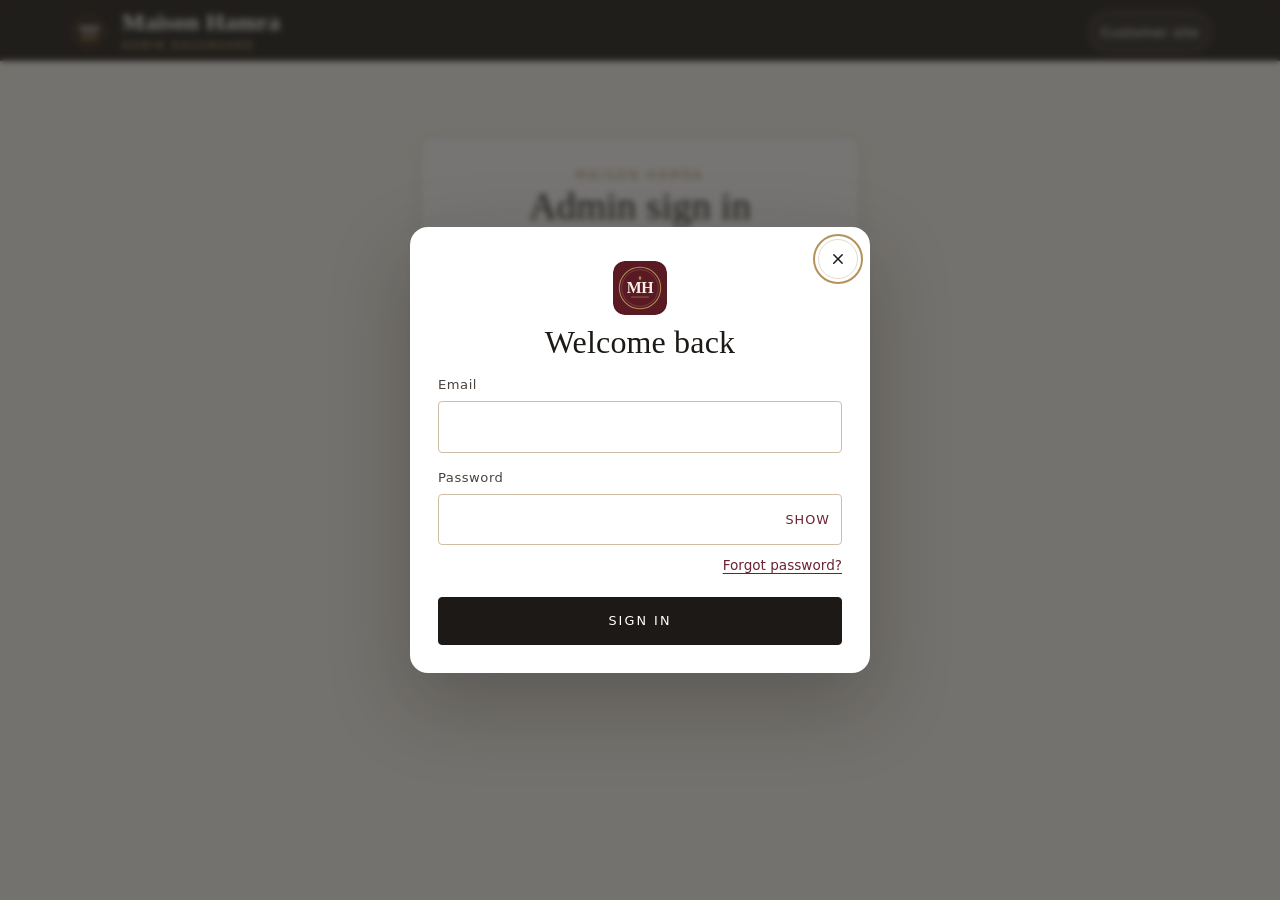
==== admin/index.html @ aa5c80ff "Rename the team page to the admin page The staff dashboard moves from team/ to admin/ and is labelle" ====
<!DOCTYPE html>
<html lang="en" data-app="team">
<head>
<meta charset="utf-8">
<meta name="viewport" content="width=device-width, initial-scale=1, viewport-fit=cover">
<meta http-equiv="Content-Security-Policy" content="default-src 'self'; script-src 'self'; style-src 'self' 'unsafe-inline' https://fonts.googleapis.com; font-src https://fonts.gstatic.com; img-src 'self' data: blob: https://efwqkllaultepxprwert.supabase.co; connect-src 'self' https://efwqkllaultepxprwert.supabase.co wss://efwqkllaultepxprwert.supabase.co; base-uri 'self'; form-action 'self'">
<meta name="robots" content="noindex, nofollow">
<meta name="referrer" content="no-referrer">
<title>Maison Hamra Admin</title>
<meta name="theme-color" content="#1c1917">
<link rel="icon" href="../icons/admin.svg" type="image/svg+xml">
<link rel="apple-touch-icon" href="../icons/admin-touch.png">
<link rel="manifest" href="manifest.webmanifest">
<link rel="preconnect" href="https://fonts.googleapis.com">
<link rel="preconnect" href="https://fonts.gstatic.com" crossorigin>
<link rel="stylesheet" href="https://fonts.googleapis.com/css2?family=Cormorant+Garamond:ital,wght@0,500;0,600;1,500&family=Jost:wght@300;400;500&display=swap">
<link rel="stylesheet" href="../css/core.css">
<link rel="stylesheet" href="../css/admin.css">
</head>
<body class="team">
<header class="top dark">
  <div class="top-row">
    <a class="brand" href="./"><img src="../icons/admin.svg" alt="" width="42" height="42"><span><b>Maison Hamra</b><small>Admin dashboard</small></span></a>
    <div class="tools">
      <div class="bell-wrap" hidden>
        <button id="bell" class="icon-btn" type="button" aria-label="Notifications" aria-haspopup="true" aria-expanded="false" aria-controls="notif-panel"><i data-icon="bell"></i><span id="badge" class="badge" hidden>0</span></button>
        <div id="notif-panel" class="panel" hidden>
          <div class="panel-head"><strong>Admin notifications</strong><button id="read-all" type="button" class="link">Mark all read</button></div>
          <button id="alerts-btn" type="button" class="btn small gold" hidden>Turn on alerts &amp; sound</button>
          <ul id="notif-list" class="notif-list"></ul>
        </div>
      </div>
      <a class="icon-btn site-link" href="../" target="_blank" rel="noopener">Customer site</a>
      <button id="team-out" class="icon-btn" type="button" hidden>Sign out</button>
    </div>
  </div>
  <nav class="nav" id="team-tabs" aria-label="Dashboard" hidden>
    <a href="#reservations" data-tab="reservations">Reservations</a>
    <a href="#notifications" data-tab="notifications">Notifications</a>
    <a href="#customers" data-tab="customers">Customers</a>
    <a href="#noshows" data-tab="noshows">No-show list</a>
    <a href="#feedback" data-tab="feedback">Feedback</a>
    <a href="#menu" data-tab="menu">Menu</a>
    <a href="#autopilot" data-tab="autopilot">Auto-pilot</a>
    <a href="#calls" data-tab="calls">Calls</a>
    <a href="#settings" data-tab="settings">Settings</a>
  </nav>
</header>

<main class="wrap team-main">
  <section id="gate" class="card gate">
    <p class="eyebrow">Maison Hamra</p>
    <h1>Admin sign in</h1>
    <p class="muted">This page is for Maison Hamra staff only.</p>
    <button class="btn wide" type="button" id="gate-signin">Sign in</button>
    <p class="form-msg err" id="gate-msg"></p>
  </section>

  <section id="tab-reservations" class="tab" hidden>
    <div class="toolbar">
      <div class="chips" id="res-filter">
        <button type="button" data-f="today" aria-pressed="true">Today</button>
        <button type="button" data-f="upcoming">Upcoming</button>
        <button type="button" data-f="action">Needs action</button>
        <button type="button" data-f="cancelled">Cancelled</button>
        <button type="button" data-f="past">Past</button>
        <button type="button" data-f="all">All</button>
      </div>
      <input type="search" id="res-search" placeholder="Search name, phone or code" aria-label="Search reservations">
    </div>
    <p class="muted small" id="res-count"></p>
    <ul class="t-list" id="res-list"></ul>
  </section>

  <section id="tab-notifications" class="tab" hidden>
    <h2>Notifications</h2>
    <ul class="notif-list big" id="team-notifs"></ul>
  </section>

  <section id="tab-customers" class="tab" hidden>
    <h2>Customers</h2>
    <p class="lead small"><span class="flag orange">Orange</span> = 3 or more no-shows · <span class="flag red">Red</span> = 3 or more unpaid deposits. The numbers show how many times.</p>
    <input type="search" id="cust-search" placeholder="Search customers" aria-label="Search customers">
    <div class="table-wrap"><table class="t-table" id="cust-table">
      <thead><tr><th>Customer</th><th>Phone</th><th>Reservations</th><th>No-shows</th><th>Unpaid</th></tr></thead><tbody></tbody>
    </table></div>
  </section>

  <section id="tab-noshows" class="tab" hidden>
    <h2>No-show &amp; unpaid list</h2>
    <p class="lead small">Only the team can see this list.</p>
    <ul class="t-list" id="noshow-list"></ul>
  </section>

  <section id="tab-feedback" class="tab" hidden>
    <h2>Guest feedback</h2>
    <ul class="t-list" id="fb-list"></ul>
  </section>

  <section id="tab-menu" class="tab" hidden>
    <div class="menu-head">
      <h2>Menu editor</h2>
      <p class="lead small">Changes show on the customer site straight away. Untick “On the menu” to hide a dish without deleting it. Dishes without an uploaded photo use the built-in photo that matches their name.</p>
    </div>
    <div class="chips" id="me-cats" role="tablist" aria-label="Menu categories"></div>
    <div class="cat-edit card" id="me-cat-edit"></div>
    <div class="toolbar">
      <button type="button" class="btn small" id="me-add">+ Add a dish</button>
      <button type="button" class="btn small outline" id="me-add-cat">+ New category</button>
      <input type="search" id="me-search" placeholder="Search dishes" aria-label="Search dishes">
    </div>
    <ul class="me-list" id="me-list"></ul>
  </section>

  <section id="tab-autopilot" class="tab" hidden>
    <h2>Auto-pilot</h2>
    <p class="lead small">Rules that run by themselves, every time a booking or payment arrives and every 5 minutes. Everything they do is listed below and sent to the team as a notification.</p>
    <form class="card ap-switches" id="ap-form">
      <label class="switch"><input type="checkbox" id="ap-confirm"><span><b>Accept reservations</b><small>Confirms a booking straight away when a table is free, the deposit (if any) is paid, and the customer is not flagged orange or red. Flagged customers are left for you.</small></span></label>
      <label class="switch"><input type="checkbox" id="ap-deposits"><span><b>Check deposits</b><small>When the bank or payment provider reports a payment, it checks the reservation code, the payer's name and the amount. If all three match, the deposit is marked paid and the booking confirmed. Otherwise it asks you to check.</small></span></label>
      <label class="switch"><input type="checkbox" id="ap-full"><span><b>Handle full tables</b><small>When a time is fully booked, it declines the request and sends the customer the best and earliest free times. If pending bookings no longer fit (for example after you lower the table count), it releases the newest ones the same way.</small></span></label>
      <div class="row-end"><span class="form-msg" id="ap-msg"></span><button class="btn" type="submit">Save</button></div>
    </form>

    <div class="ap-grid">
      <form class="card" id="ap-test" novalidate>
        <h3>Test a payment</h3>
        <p class="small muted">Pretend the bank sent a payment, to see what the Auto-pilot does. Use a real reservation code with a deposit due.</p>
        <label for="t-code">Reservation code</label><input id="t-code" placeholder="MH-ABC123" maxlength="9" autocapitalize="characters">
        <label for="t-name">Payer's name</label><input id="t-name" maxlength="80">
        <label for="t-amount">Amount ($)</label><input id="t-amount" type="number" min="0" step="0.01">
        <button class="btn wide" type="submit">Send test payment</button>
        <p class="form-msg" id="t-msg"></p>
      </form>
      <div class="card">
        <h3>Bank connection</h3>
        <p class="small">Your bank or payment provider sends each payment to this address. The restaurant's developer gives them the signing key.</p>
        <p class="code-box" id="ap-url">https://efwqkllaultepxprwert.supabase.co/functions/v1/payment-webhook</p>
        <h3 class="sub-h3">Latest payments</h3>
        <ul class="ap-pay" id="ap-payments"></ul>
      </div>
    </div>

    <h3 class="sub-h">Activity</h3>
    <ul class="ap-log" id="ap-log"></ul>
  </section>

  <section id="tab-calls" class="tab" hidden>
    <h2>Phone calls</h2>
    <p class="lead small">The phone Auto-pilot answers the restaurant's number, books tables after the guest confirms the details, and puts the call through to the team phone when the guest asks for a person. Every call is listed below with what was said.</p>
    <form class="card ap-switches" id="ph-form" novalidate>
      <label class="switch"><input type="checkbox" id="ph-enabled"><span><b>Answer calls with the Auto-pilot</b><small>When this is off, every call rings the team phone straight away.</small></span></label>
      <div class="grid3">
        <div><label for="ph-team">Team phone for transfers</label><input id="ph-team" type="tel" placeholder="+9613123456" inputmode="tel" autocomplete="off"></div>
        <div><label for="ph-lang">Greeting language</label><select id="ph-lang"><option value="en">English</option><option value="fr">Français</option><option value="ar">العربية</option></select></div>
      </div>
      <p class="small muted">Use the international format, for example +961 3 123 456. The Auto-pilot switches to French or Arabic by itself when the guest speaks it.</p>
      <div class="row-end"><span class="form-msg" id="ph-msg"></span><button class="btn" type="submit">Save</button></div>
    </form>
    <div class="toolbar">
      <div class="chips" id="call-filter">
        <button type="button" data-f="all" aria-pressed="true">All</button>
        <button type="button" data-f="live">Live now</button>
        <button type="button" data-f="booked">Booked</button>
        <button type="button" data-f="team">Call back / team</button>
      </div>
    </div>
    <ul class="call-list" id="call-list"></ul>
  </section>

  <section id="tab-settings" class="tab" hidden>
    <h2>Restaurant settings</h2>
    <div class="card install-card team-install">
      <img src="../icons/admin-192.png" alt="" width="64" height="64">
      <div class="install-text">
        <h3>Install the admin app</h3>
        <p class="small">Put MH Admin on this phone or computer, with its own icon, so new bookings and payments reach you like any other app.</p>
      </div>
      <button type="button" class="btn install-btn" data-install><i data-icon="download"></i><span>Install the admin app</span></button>
      <p class="small install-help" hidden></p>
    </div>
    <form class="card settings" id="set-form" novalidate>
      <h3>Tables</h3>
      <div class="grid3">
        <div><label for="s-tables">Number of tables</label><input id="s-tables" type="number" min="1" max="500" required></div>
        <div><label for="s-seats">Seats per table</label><input id="s-seats" type="number" min="1" max="20" required></div>
        <div><label for="s-sitting">Table time (minutes)</label><input id="s-sitting" type="number" min="30" max="360" step="15" required></div>
      </div>
      <p class="small muted">A booking takes one table per <span id="s-seats-txt">4</span> guests for the table time. When every table is taken, that time shows as fully booked.</p>
      <h3>Reservation hours</h3>
      <div class="grid3">
        <div><label for="s-open">First booking</label><input id="s-open" type="time" step="1800" required></div>
        <div><label for="s-last">Last booking</label><input id="s-last" type="time" step="1800" required></div>
      </div>
      <h3>Deposit</h3>
      <div class="grid3">
        <div><label for="s-threshold">Set menu total over ($)</label><input id="s-threshold" type="number" min="0" step="1" required></div>
        <div><label for="s-percent">Deposit (%)</label><input id="s-percent" type="number" min="0" max="100" step="1" required></div>
      </div>
      <div class="row-end"><span class="form-msg" id="set-msg"></span><button class="btn" type="submit">Save settings</button></div>
    </form>
    <h3 class="sub-h">Set menus</h3>
    <ul class="me-list" id="setmenu-list"></ul>
  </section>
</main>

<div id="toasts" class="toasts" aria-live="polite"></div>

<dialog id="auth-dlg" class="dlg" aria-labelledby="auth-title">
  <form id="auth-form" novalidate>
    <button type="button" class="dlg-x" id="auth-close" aria-label="Close"><i data-icon="close"></i></button>
    <img src="../icons/icon.svg" alt="" width="54" height="54" class="dlg-logo">
    <h2 id="auth-title">Admin sign in</h2>
    <div class="tabs" id="auth-tabs" role="tablist"><button type="button" role="tab" data-mode="in">Sign in</button><button type="button" role="tab" data-mode="up">Create account</button></div>
    <div class="only-up" hidden>
      <label for="a-name">Full name</label><input id="a-name" autocomplete="name" maxlength="80"><small class="field-err" id="e-name"></small>
      <label for="a-phone">Phone number</label>
      <div class="phone-row"><select id="a-cc" class="cc" aria-label="Country code"></select><input id="a-phone" type="tel" inputmode="tel" maxlength="16"></div>
      <small class="field-err" id="e-phone"></small>
    </div>
    <div id="a-email-row"><label for="a-email">Email</label><input id="a-email" type="email" autocomplete="username" autocapitalize="none" spellcheck="false" maxlength="120"><small class="field-err" id="e-email"></small></div>
    <div id="a-pass-row"><label for="a-pass" id="a-pass-label">Password</label>
      <div class="pass-row"><input id="a-pass" type="password" autocomplete="current-password" maxlength="72"><button type="button" class="link" id="a-eye">Show</button></div>
      <small class="field-err" id="e-pass"></small></div>
    <button type="button" class="link right" id="a-forgot">Forgot password?</button>
    <button class="btn wide" id="auth-go" type="submit">Sign in</button>
    <p class="form-msg" id="auth-msg" role="status"></p>
  </form>
</dialog>

<dialog id="dish-dlg" class="dlg wide" aria-labelledby="dish-title">
  <form id="dish-form" novalidate>
    <button type="button" class="dlg-x" data-close aria-label="Close"><i data-icon="close"></i></button>
    <h2 id="dish-title">Edit dish</h2>
    <div class="dish-edit">
      <div class="photo-box">
        <div class="photo-preview" id="d-preview"></div>
        <label class="btn small outline file-btn" for="d-photo">Upload photo</label>
        <input id="d-photo" type="file" accept="image/jpeg,image/png,image/webp" class="sr">
        <button type="button" class="link small" id="d-photo-remove">Remove photo</button>
        <p class="small muted">JPG, PNG or WebP, up to 5 MB.</p>
      </div>
      <div class="grid2">
        <div><label for="d-name">Name</label><input id="d-name" maxlength="120" required></div>
        <div><label for="d-cat">Category</label><select id="d-cat"></select></div>
        <div><label for="d-price">Price ($)</label><input id="d-price" type="number" min="0" step="0.5" required></div>
        <div><label for="d-pic">Picture when there is no photo</label><input id="d-pic" maxlength="8" placeholder="🍽️"></div>
      </div>
    </div>
    <label for="d-desc">Description <span class="opt">(one or two sentences, shown in the dish details)</span></label>
    <textarea id="d-desc" rows="2" maxlength="400"></textarea>
    <label for="d-ingr">Ingredients <span class="opt">(separate with commas)</span></label>
    <textarea id="d-ingr" rows="3" maxlength="600"></textarea>
    <fieldset class="checks"><legend>Labels</legend>
      <label><input type="checkbox" id="d-h"> Halal</label>
      <label><input type="checkbox" id="d-v"> Vegetarian</label>
      <label><input type="checkbox" id="d-m"> Meat</label>
      <label><input type="checkbox" id="d-c"> Poultry</label>
      <label><input type="checkbox" id="d-f"> Fish &amp; seafood</label>
      <label><input type="checkbox" id="d-g"> Gluten</label>
      <label><input type="checkbox" id="d-s"> Spicy</label>
    </fieldset>
    <fieldset class="checks"><legend>Availability</legend>
      <label><input type="checkbox" id="d-avail"> On the menu</label>
    </fieldset>
    <div class="row-end">
      <button type="button" class="btn danger small" id="d-delete">Delete dish</button>
      <span class="form-msg" id="d-msg"></span>
      <button class="btn" type="submit">Save</button>
    </div>
  </form>
</dialog>

<dialog id="cancel-dlg" class="dlg" aria-labelledby="cancel-title">
  <form id="cancel-form" novalidate>
    <button type="button" class="dlg-x" data-close aria-label="Close"><i data-icon="close"></i></button>
    <h2 id="cancel-title">Cancel this reservation?</h2>
    <p id="cancel-what"></p>
    <label for="cancel-reason">Reason for the customer</label>
    <textarea id="cancel-reason" rows="2" maxlength="300"></textarea>
    <div class="row-end"><button type="button" class="btn outline" data-close>Keep it</button><button class="btn danger" type="submit">Cancel &amp; notify</button></div>
    <p class="form-msg" id="cancel-msg"></p>
  </form>
</dialog>

<script src="../js/vendor/supabase.js"></script>
<script type="module" src="../js/pages/admin.js"></script>
</body>
</html>
---- css/core.css ----
/* ==========================================================================
   Maison Hamra — core stylesheet
   Shared by every page: design tokens, reset, typography, layout helpers,
   buttons, forms and the common components (header, notification panel,
   toasts, dialogs, cards, pills). Page-specific rules live in site.css,
   pay.css, legal.css and admin.css.
   ========================================================================== */

/* ---------- 1. Design tokens ---------- */
:root {
  /* colour */
  --ink: #1c1917;
  --ink-2: #2d2722;
  --ink-3: #4a423b;
  --muted: #776a5e;
  --paper: #faf7f2;
  --ivory: #f4efe6;
  --cream: #ebe3d4;
  --line: #e3dacb;
  --line-strong: #cdbfa6;
  --white: #ffffff;
  --gold: #b3935a;
  --gold-2: #cfb47e;
  --gold-soft: rgba(179, 147, 90, 0.14);
  --wine: #6b2232;
  --wine-2: #86303f;
  --ok: #2f6b3f;
  --ok-soft: #e4efe6;
  --warn: #946014;
  --warn-soft: #fbefd6;
  --err: #a3302f;
  --err-soft: #f8e2e1;
  --info: #2c5d8f;
  --info-soft: #e5edf7;
  --orange: #c0681b;
  --red: #b3261e;

  /* type */
  --serif: "Cormorant Garamond", "Times New Roman", Georgia, serif;
  --sans: "Jost", system-ui, -apple-system, "Segoe UI", Roboto, Arial, sans-serif;
  --mono: ui-monospace, Menlo, Consolas, monospace;

  /* shape & depth */
  --radius-s: 4px;
  --radius: 10px;
  --radius-l: 18px;
  --shadow-s: 0 1px 2px rgba(28, 25, 23, 0.05), 0 6px 16px rgba(28, 25, 23, 0.06);
  --shadow: 0 14px 36px rgba(28, 25, 23, 0.12);
  --shadow-l: 0 30px 80px rgba(28, 25, 23, 0.28);

  /* layout */
  --wrap: 1200px;
  --gutter: 20px;
  --head-h: 116px;
  --ease: cubic-bezier(0.2, 0.7, 0.2, 1);

  color-scheme: light;
}
@media (min-width: 900px) { :root { --head-h: 84px; } }
@media (min-width: 640px) { :root { --gutter: 28px; } }

/* ---------- 2. Reset & base ---------- */
*, *::before, *::after { box-sizing: border-box; margin: 0; }
[hidden] { display: none !important; }
html {
  scroll-behavior: smooth;
  scroll-padding-top: calc(var(--head-h) + 16px);
  -webkit-text-size-adjust: 100%;
  text-size-adjust: 100%;
}
body {
  font-family: var(--sans);
  font-weight: 400;
  font-size: 1rem;
  line-height: 1.6;
  color: var(--ink);
  background: var(--paper);
  min-height: 100vh;
  overflow-x: hidden;
  -webkit-font-smoothing: antialiased;
}
img, svg, video { max-width: 100%; display: block; }
img { height: auto; }
a { color: var(--wine); text-decoration-thickness: 1px; text-underline-offset: 3px; }
a:hover { color: var(--wine-2); }
button, input, select, textarea { font: inherit; color: inherit; }
button { cursor: pointer; }
h1, h2, h3, .serif { font-family: var(--serif); font-weight: 500; line-height: 1.1; color: var(--ink); letter-spacing: 0.005em; }
h1 { font-size: clamp(2.4rem, 6vw, 4.2rem); }
h2 { font-size: clamp(2rem, 4.6vw, 3rem); }
h3 { font-size: 1.5rem; }
h4 { font-size: 0.78rem; font-weight: 500; text-transform: uppercase; letter-spacing: 0.16em; }
p { text-wrap: pretty; }
strong, b { font-weight: 500; }
::selection { background: var(--gold-2); color: var(--ink); }
:focus-visible { outline: 2px solid var(--gold); outline-offset: 3px; }
@media (prefers-reduced-motion: reduce) {
  html { scroll-behavior: auto; }
  *, *::before, *::after { animation: none !important; transition: none !important; }
}

/* ---------- 3. Layout helpers ---------- */
.wrap { width: 100%; max-width: var(--wrap); margin-inline: auto; padding-inline: var(--gutter); }
.sr { position: absolute !important; width: 1px; height: 1px; overflow: hidden; clip: rect(0 0 0 0); white-space: nowrap; }
.skip { position: absolute; left: -999px; top: 10px; z-index: 500; background: var(--ink); color: var(--white); padding: 10px 16px; border-radius: var(--radius-s); }
.skip:focus { left: 10px; }
.small { font-size: 0.875rem; }
.tiny { font-size: 0.78rem; }
.muted { color: var(--muted); }
.opt { font-weight: 400; color: var(--muted); font-size: 0.85em; }
.eyebrow { font-family: var(--sans); font-size: 0.74rem; font-weight: 500; letter-spacing: 0.24em; text-transform: uppercase; color: var(--gold); }
.row-end { display: flex; align-items: center; justify-content: flex-end; gap: 12px; flex-wrap: wrap; }
.row-end .form-msg { margin: 0 auto 0 0; text-align: left; }
.block { display: block; }
.empty { list-style: none; color: var(--muted); padding: 22px 12px; text-align: center; font-size: 0.95rem; }

/* ---------- 4. Buttons ---------- */
.btn {
  display: inline-flex; align-items: center; justify-content: center; gap: 10px;
  min-height: 48px; padding: 12px 28px;
  border: 1px solid var(--ink); border-radius: var(--radius-s);
  background: var(--ink); color: var(--white);
  font-family: var(--sans); font-size: 0.8rem; font-weight: 500; letter-spacing: 0.16em; text-transform: uppercase; text-decoration: none; line-height: 1.2;
  transition: background 0.25s var(--ease), color 0.25s var(--ease), border-color 0.25s var(--ease), transform 0.2s var(--ease), box-shadow 0.25s var(--ease);
}
.btn:hover { background: var(--gold); border-color: var(--gold); color: var(--ink); transform: translateY(-1px); }
.btn:active { transform: translateY(0); }
.btn:disabled { opacity: 0.55; cursor: progress; transform: none; }
.btn.gold { background: var(--gold); border-color: var(--gold); color: var(--ink); }
.btn.gold:hover { background: var(--gold-2); border-color: var(--gold-2); }
.btn.ghost { background: transparent; border-color: rgba(255, 255, 255, 0.7); color: var(--white); }
.btn.ghost:hover { background: var(--white); border-color: var(--white); color: var(--ink); }
.btn.outline { background: transparent; color: var(--ink); border-color: var(--line-strong); }
.btn.outline:hover { background: var(--ink); border-color: var(--ink); color: var(--white); }
.btn.danger { background: var(--err); border-color: var(--err); }
.btn.danger:hover { background: #8b2524; border-color: #8b2524; color: var(--white); }
.btn.ok { background: var(--ok); border-color: var(--ok); }
.btn.ok:hover { background: #26582f; border-color: #26582f; color: var(--white); }
.btn.small { min-height: 38px; padding: 8px 16px; font-size: 0.72rem; letter-spacing: 0.12em; }
.btn.wide { width: 100%; margin-top: 18px; }
.btn .ico { width: 18px; height: 18px; }
.link { background: none; border: 0; padding: 2px 0; color: var(--wine); font-weight: 500; text-decoration: underline; text-underline-offset: 3px; cursor: pointer; }
.link:hover { color: var(--wine-2); }
.link.right { display: block; margin-left: auto; margin-top: 8px; font-size: 0.85rem; }
.icon-btn {
  position: relative; display: inline-flex; align-items: center; justify-content: center; gap: 8px;
  min-width: 44px; height: 44px; padding: 0 12px;
  border: 1px solid var(--line); border-radius: 999px; background: var(--white); color: var(--ink);
  font-size: 0.82rem; font-weight: 500; letter-spacing: 0.04em; text-decoration: none; cursor: pointer;
  transition: border-color 0.2s, background 0.2s;
}
.icon-btn:hover { border-color: var(--gold); background: var(--ivory); color: var(--ink); }
.ico { width: 22px; height: 22px; fill: currentColor; flex: none; }
.ico.big { width: 40px; height: 40px; color: var(--gold); }

/* ---------- 5. Forms ---------- */
label { display: block; font-size: 0.82rem; font-weight: 500; letter-spacing: 0.04em; color: var(--ink-3); margin: 14px 0 6px; }
input, select, textarea {
  width: 100%; min-height: 48px; padding: 12px 14px;
  border: 1px solid var(--line-strong); border-radius: var(--radius-s); background: var(--white);
  font-size: 1rem; transition: border-color 0.2s, box-shadow 0.2s;
}
select { appearance: none; -webkit-appearance: none; padding-right: 40px; background-image: url("data:image/svg+xml,%3Csvg xmlns='http://www.w3.org/2000/svg' viewBox='0 0 24 24' fill='%231c1917'%3E%3Cpath d='M7 10l5 5 5-5z'/%3E%3C/svg%3E"); background-repeat: no-repeat; background-position: right 12px center; background-size: 18px; }
textarea { resize: vertical; min-height: 84px; }
input:focus, select:focus, textarea:focus { outline: 0; border-color: var(--gold); box-shadow: 0 0 0 3px var(--gold-soft); }
input::placeholder, textarea::placeholder { color: #a59a8e; }
input[type="checkbox"], input[type="radio"] { width: 18px; height: 18px; min-height: 0; accent-color: var(--ink); }
.field-err { display: block; color: var(--err); font-size: 0.8rem; margin-top: 4px; }
.field-err:empty { display: none; }
.form-msg { margin-top: 12px; font-size: 0.92rem; text-align: center; }
.form-msg:empty { display: none; }
.form-msg.ok { color: var(--ok); }
.form-msg.err { color: var(--err); }
.form-msg .btn { margin: 12px auto 0; display: flex; width: fit-content; }
.phone-row { display: flex; gap: 8px; }
.phone-row select { width: 118px; flex: none; padding-inline: 10px 30px; }
.phone-row input { min-width: 0; }
.pass-row { position: relative; }
.pass-row input { padding-right: 70px; }
.pass-row .link { position: absolute; right: 12px; top: 50%; transform: translateY(-50%); text-decoration: none; font-size: 0.8rem; letter-spacing: 0.08em; text-transform: uppercase; }
.stepper { display: flex; }
.stepper input { text-align: center; border-radius: 0; border-left: 0; border-right: 0; -moz-appearance: textfield; appearance: textfield; }
.stepper input::-webkit-inner-spin-button, .stepper input::-webkit-outer-spin-button { -webkit-appearance: none; }
.stepper button { width: 48px; flex: none; border: 1px solid var(--line-strong); background: var(--ivory); font-size: 1.25rem; color: var(--ink); transition: background 0.2s; }
.stepper button:hover { background: var(--cream); }
.stepper button:first-child { border-radius: var(--radius-s) 0 0 var(--radius-s); }
.stepper button:last-child { border-radius: 0 var(--radius-s) var(--radius-s) 0; }
fieldset { border: 0; padding: 0; min-width: 0; }
.stars { display: inline-flex; flex-direction: row-reverse; justify-content: flex-end; gap: 2px; }
.stars legend { float: left; width: 100%; font-size: 0.82rem; font-weight: 500; letter-spacing: 0.04em; color: var(--ink-3); margin-bottom: 6px; }
.stars label { font-size: 1.9rem; line-height: 1; color: #d8cdb9; cursor: pointer; padding: 0 2px; margin: 0; transition: color 0.15s; }
.stars input:checked ~ label, .stars label:hover, .stars label:hover ~ label { color: var(--gold); }
.stars input:focus-visible + label { outline: 2px solid var(--gold); border-radius: 4px; }
.rstars { color: var(--gold); letter-spacing: 2px; white-space: nowrap; }

/* ---------- 5b. Scrollbars ----------
   A slim rounded thumb on a transparent track, for the page and every inner
   scroller (dialogs, notification panel, ingredient overlays). Chromium and
   Safari use the -webkit- pseudo-elements; Firefox gets the standard thin
   scrollbar in the same colour. Dark surfaces override --scroll. */
:root { --scroll: rgba(28, 25, 23, 0.22); --scroll-hover: rgba(28, 25, 23, 0.4); }
::-webkit-scrollbar { width: 10px; height: 10px; }
::-webkit-scrollbar-track, ::-webkit-scrollbar-corner { background: transparent; }
::-webkit-scrollbar-thumb { background-color: var(--scroll); border-radius: 999px; border: 3px solid transparent; background-clip: padding-box; }
::-webkit-scrollbar-thumb:hover { background-color: var(--scroll-hover); }
@supports not selector(::-webkit-scrollbar) {
  * { scrollbar-width: thin; scrollbar-color: var(--scroll) transparent; }
}

/* ---------- 6. Cards, pills, tags ---------- */
.card { background: var(--white); border: 1px solid var(--line); border-radius: var(--radius); padding: 28px; box-shadow: var(--shadow-s); }
.card h3 { margin-bottom: 10px; }
.pill { display: inline-block; font-size: 0.68rem; font-weight: 500; letter-spacing: 0.12em; text-transform: uppercase; border-radius: 999px; padding: 4px 11px; white-space: nowrap; background: var(--cream); color: var(--ink-3); }
.p-pending { background: var(--warn-soft); color: var(--warn); }
.p-confirmed { background: var(--ok-soft); color: var(--ok); }
.p-cancelled { background: var(--err-soft); color: var(--err); }
.p-completed { background: var(--info-soft); color: var(--info); }
.p-no_show { background: #fde6d2; color: var(--orange); }
.p-phone { background: var(--info-soft); color: var(--info); }
.dep-due { background: var(--warn-soft); color: var(--warn); }
.dep-review { background: #fbe6c3; color: #7a4b00; }
.dep-paid { background: var(--ok-soft); color: var(--ok); }
.dep-expired { background: var(--err-soft); color: var(--err); }
.dep-none { background: var(--cream); color: var(--muted); }
/* Dietary tags: an icon with its name (legend) or the icon alone (dish cards, see site.css). */
.tag { display: inline-flex; align-items: center; gap: 7px; font-size: 0.66rem; font-weight: 500; letter-spacing: 0.14em; text-transform: uppercase; line-height: 1; white-space: nowrap; }
.tag .ico { width: 17px; height: 17px; }
.tag-h { color: #2f5a2b; }
.tag-v { color: #5d6a14; }
.tag-m { color: #7d2a2a; }
.tag-c { color: #b8702a; }
.tag-f { color: #2e6b8f; }
.tag-g { color: #8c6d1f; }
.tag-s { color: #a4420c; }
.code { font-family: var(--mono); font-size: 0.98rem; letter-spacing: 0.08em; color: var(--wine); }

/* ---------- 7. Header ---------- */
.top {
  position: sticky; top: 0; z-index: 100;
  background: rgba(250, 247, 242, 0.92);
  -webkit-backdrop-filter: blur(14px); backdrop-filter: blur(14px);
  border-bottom: 1px solid var(--line);
  padding-top: env(safe-area-inset-top);
}
.top-row { display: flex; align-items: center; gap: 12px; max-width: var(--wrap); margin-inline: auto; padding: 10px var(--gutter) 6px; }
.brand { display: flex; align-items: center; gap: 12px; text-decoration: none; color: var(--ink); min-width: 0; }
.brand img { width: 42px; height: 42px; flex: none; border-radius: 10px; }
.brand > span { min-width: 0; display: grid; }
.brand b { font-family: var(--serif); font-weight: 600; font-size: 1.5rem; line-height: 1; letter-spacing: 0.01em; white-space: nowrap; }
.brand small { font-size: 0.62rem; letter-spacing: 0.22em; text-transform: uppercase; color: var(--gold); margin-top: 4px; white-space: nowrap; overflow: hidden; text-overflow: ellipsis; }
.tools { margin-left: auto; display: flex; align-items: center; gap: 8px; }
.acct span { max-width: 110px; overflow: hidden; text-overflow: ellipsis; white-space: nowrap; }
.badge { position: absolute; top: -4px; right: -4px; min-width: 20px; height: 20px; padding: 0 5px; border-radius: 999px; background: var(--wine); color: var(--white); font-size: 0.68rem; font-weight: 500; display: grid; place-items: center; border: 2px solid var(--paper); animation: pop 0.35s var(--ease); }
@keyframes pop { from { transform: scale(0.3); } }
.nav { display: flex; gap: 4px; overflow-x: auto; scrollbar-width: none; max-width: var(--wrap); margin-inline: auto; padding: 0 var(--gutter) 8px; }
.nav::-webkit-scrollbar { display: none; }
.nav a {
  flex: none; position: relative; padding: 10px 14px; color: var(--ink-3); text-decoration: none;
  font-size: 0.74rem; font-weight: 500; letter-spacing: 0.18em; text-transform: uppercase; white-space: nowrap;
  transition: color 0.2s;
}
.nav a::after { content: ""; position: absolute; left: 14px; right: 14px; bottom: 4px; height: 1px; background: var(--gold); transform: scaleX(0); transform-origin: left; transition: transform 0.3s var(--ease); }
.nav a:hover { color: var(--ink); }
.nav a:hover::after, .nav a.on::after { transform: scaleX(1); }
.nav a.on { color: var(--ink); }
@media (max-width: 480px) {
  .brand b { font-size: 1.25rem; }
  .brand small { font-size: 0.56rem; letter-spacing: 0.16em; }
  .brand img { width: 36px; height: 36px; }
  .acct span { display: none; }
}
@media (min-width: 900px) {
  .top { display: flex; align-items: center; height: var(--head-h); padding-inline: max(var(--gutter), calc((100% - var(--wrap)) / 2 + var(--gutter))); gap: 24px; }
  .top-row { display: contents; }
  .brand { order: 1; }
  .nav { order: 2; margin: 0 auto; padding: 0; overflow: visible; }
  .tools { order: 3; margin-left: 0; }
}

/* dark header variant (admin app, pay page) */
.top.dark { background: rgba(28, 25, 23, 0.94); border-bottom-color: rgba(255, 255, 255, 0.08); color: var(--white); }
.top.dark .brand { color: var(--white); }
.top.dark .brand small { color: var(--gold-2); }
.top.dark .icon-btn { background: rgba(255, 255, 255, 0.06); border-color: rgba(255, 255, 255, 0.18); color: var(--white); }
.top.dark .icon-btn:hover { background: rgba(255, 255, 255, 0.14); border-color: var(--gold); }
.top.dark .badge { border-color: var(--ink); }
.top.dark .nav a { color: rgba(255, 255, 255, 0.72); }
.top.dark .nav a:hover, .top.dark .nav a.on { color: var(--white); }

/* ---------- 8. Notification panel ---------- */
.bell-wrap { position: relative; }
.panel {
  position: absolute; right: 0; top: calc(100% + 12px); width: min(400px, calc(100vw - 24px)); max-height: min(72vh, 600px);
  overflow: auto; overscroll-behavior: contain; z-index: 150; padding: 14px;
  background: var(--white); color: var(--ink); border: 1px solid var(--line); border-radius: var(--radius); box-shadow: var(--shadow-l);
}
@media (max-width: 520px) { .panel { position: fixed; left: 12px; right: 12px; width: auto; top: calc(var(--head-h) + env(safe-area-inset-top) + 8px); } }
.panel-head { display: flex; justify-content: space-between; align-items: center; margin-bottom: 10px; }
.panel-head strong { font-family: var(--serif); font-size: 1.3rem; font-weight: 600; }
.panel .btn { width: 100%; margin-bottom: 10px; }
.notif-list { list-style: none; padding: 0; display: grid; gap: 8px; }
.notif { display: flex; gap: 8px; align-items: stretch; border-radius: var(--radius-s); background: var(--paper); border: 1px solid var(--line); }
.notif.unread { background: #fff8ea; border-color: var(--gold-2); }
.notif-main { flex: 1; text-align: left; background: none; border: 0; padding: 12px 14px; cursor: pointer; display: grid; gap: 2px; min-width: 0; color: inherit; }
.notif-title { font-weight: 500; }
.notif-body { font-size: 0.86rem; color: var(--muted); overflow-wrap: anywhere; }
.notif-time { font-size: 0.72rem; color: var(--muted); letter-spacing: 0.04em; }
.cancel-mark { flex: none; align-self: center; margin-right: 10px; background: var(--err); color: var(--white); font-size: 0.66rem; font-weight: 500; text-transform: uppercase; letter-spacing: 0.1em; border-radius: var(--radius-s); padding: 6px 9px; text-align: center; }
.cancel-mark small { display: block; text-transform: none; letter-spacing: 0; font-weight: 400; opacity: 0.9; }

/* ---------- 9. Toasts ---------- */
.toasts { position: fixed; z-index: 400; top: calc(var(--head-h) + 12px + env(safe-area-inset-top)); right: 12px; left: 12px; display: grid; gap: 8px; justify-items: end; pointer-events: none; }
.toast { pointer-events: auto; width: min(380px, 100%); background: var(--white); border: 1px solid var(--line); border-left: 4px solid var(--gold); border-radius: var(--radius-s); padding: 12px 14px; box-shadow: var(--shadow); display: flex; gap: 12px; align-items: flex-start; animation: slide 0.35s var(--ease); transition: opacity 0.5s, transform 0.5s; }
.toast-icon { width: 36px; height: 36px; border-radius: 8px; flex: none; }
.toast-text { display: grid; gap: 2px; min-width: 0; }
.toast strong { font-weight: 500; }
.toast span { font-size: 0.86rem; color: var(--muted); }
.toast.ok { border-left-color: var(--ok); }
.toast.warn { border-left-color: var(--warn); }
.toast.error { border-left-color: var(--err); }
.toast.clickable { cursor: pointer; }
.toast.out { opacity: 0; transform: translateX(30px); }
@keyframes slide { from { opacity: 0; transform: translateY(-12px); } }

/* ---------- 10. Dialogs ---------- */
.dlg { margin: auto; border: 0; border-radius: var(--radius-l); padding: 0; width: min(460px, calc(100vw - 24px)); max-height: calc(100dvh - 24px); box-shadow: var(--shadow-l); color: var(--ink); background: var(--white); }
.dlg.wide { width: min(640px, calc(100vw - 24px)); }
.dlg::backdrop { background: rgba(28, 25, 23, 0.6); -webkit-backdrop-filter: blur(3px); backdrop-filter: blur(3px); }
.dlg > form, .dlg > div { padding: 34px 28px 28px; position: relative; }
.dlg h2 { font-size: 2rem; text-align: center; margin-bottom: 14px; }
.dlg h3 { margin-top: 22px; font-size: 1.35rem; }
.dlg-x { position: absolute; top: 12px; right: 12px; width: 40px; height: 40px; border-radius: 50%; border: 1px solid var(--line); background: var(--white); color: var(--ink); cursor: pointer; display: grid; place-items: center; transition: background 0.2s; }
.dlg-x:hover { background: var(--ivory); }
.dlg-x .ico { width: 18px; height: 18px; }
.dlg-logo { margin: 0 auto 10px; width: 54px; height: 54px; border-radius: 12px; }
.dlg .row-end { margin-top: 18px; }
.tabs { display: flex; background: var(--ivory); border-radius: var(--radius-s); padding: 4px; margin-bottom: 8px; }
.tabs button { flex: 1; border: 0; background: none; padding: 10px; border-radius: 3px; font-size: 0.76rem; font-weight: 500; letter-spacing: 0.14em; text-transform: uppercase; color: var(--ink-3); transition: background 0.2s, color 0.2s; }
.tabs button[aria-selected="true"] { background: var(--ink); color: var(--white); }
.profile { display: grid; grid-template-columns: auto 1fr; gap: 8px 16px; background: var(--paper); border: 1px solid var(--line); border-radius: var(--radius-s); padding: 14px 16px; }
.profile dt { font-size: 0.74rem; font-weight: 500; letter-spacing: 0.12em; text-transform: uppercase; color: var(--muted); padding-top: 3px; }
.profile dd { overflow-wrap: anywhere; }

/* ---------- 11. Reservation rows (customer site & profile) ---------- */
.res-list { list-style: none; padding: 0; display: grid; gap: 10px; margin-top: 14px; }
.res { border: 1px solid var(--line); border-radius: var(--radius-s); padding: 14px 16px; background: var(--paper); }
.res.s-cancelled, .res.s-no_show { opacity: 0.75; }
.res-top { display: flex; justify-content: space-between; gap: 8px; align-items: center; flex-wrap: wrap; }
.res p { font-size: 0.92rem; margin-top: 6px; }
.res-actions { display: flex; gap: 8px; flex-wrap: wrap; margin-top: 10px; }
.res-actions:empty { display: none; }
.res-actions .btn { margin: 0; }
.dep.d-due { color: var(--warn); font-weight: 500; }
.dep.d-paid { color: var(--ok); }
.dep.d-expired { color: var(--err); }
.suggest { display: flex; flex-wrap: wrap; gap: 8px; justify-content: center; margin-top: 12px; }
.suggest .btn { margin: 0; }

/* ---------- 12. Install card (About section & team settings) ---------- */
.install-card { display: grid; grid-template-columns: auto minmax(0, 1fr) auto; align-items: center; gap: 12px 24px; }
.install-card img { width: 64px; height: 64px; border-radius: 14px; box-shadow: var(--shadow-s); }
.install-text { display: grid; gap: 4px; min-width: 0; }
.install-text h3 { margin: 0; text-wrap: balance; }
.install-text p { margin: 0; color: var(--muted); max-width: 60ch; }
.install-btn { justify-self: end; white-space: nowrap; }
.install-btn:disabled { opacity: 0.7; cursor: default; transform: none; }
.install-help { grid-column: 2 / -1; margin: 0; background: var(--ivory); border: 1px dashed var(--gold); border-radius: var(--radius-s); padding: 10px 14px; }
@media (max-width: 640px) {
  .install-card { grid-template-columns: auto minmax(0, 1fr); gap: 14px 16px; }
  .install-card img { width: 52px; height: 52px; border-radius: 12px; }
  .install-text { display: contents; }
  .install-text h3 { font-size: 1.3rem; }
  .install-text p, .install-btn, .install-help { grid-column: 1 / -1; justify-self: stretch; }
}
---- css/admin.css ----
/* ==========================================================================
   Maison Hamra — admin dashboard (admin/index.html)
   ========================================================================== */
.team #auth-tabs { display: none !important; }
.team-main { padding-top: 28px; padding-bottom: 72px; }
.team-main h2 { font-size: 2.1rem; margin-bottom: 12px; }
.team-main .lead { color: var(--muted); max-width: 70ch; margin-bottom: 18px; }
.gate { max-width: 440px; margin: 48px auto; text-align: center; }
.gate h1 { font-size: 2.4rem; margin-bottom: 6px; }

/* nine tabs: the team header always keeps two rows */
.team .top { display: block; height: auto; padding-inline: 0; }
.team .top-row { display: flex; }
.team .nav { margin: 0 auto; padding: 0 var(--gutter) 8px; overflow-x: auto; justify-content: flex-start; }
.team .tools { margin-left: auto; }
.team .icon-btn { white-space: nowrap; }
@media (min-width: 900px) { .team { --head-h: 116px; } }
@media (max-width: 480px) { .site-link { display: none; } }

/* toolbars, chips, search */
.toolbar { display: flex; gap: 10px; flex-wrap: wrap; align-items: center; margin-bottom: 10px; }
.toolbar input { flex: 1 1 220px; min-height: 42px; }
.chips { display: flex; gap: 6px; overflow-x: auto; scrollbar-width: none; max-width: 100%; }
.chips::-webkit-scrollbar { display: none; }
.chips button { flex: none; border: 1px solid var(--line-strong); background: var(--white); color: var(--ink-3); border-radius: 999px; padding: 8px 16px; font-size: 0.74rem; font-weight: 500; letter-spacing: 0.12em; text-transform: uppercase; min-height: 40px; transition: background 0.2s, color 0.2s, border-color 0.2s; }
.chips button:hover { border-color: var(--ink); color: var(--ink); }
.chips button[aria-pressed="true"] { background: var(--ink); border-color: var(--ink); color: var(--white); }
#cust-search { margin: 8px 0 14px; }

/* reservation cards */
.t-list { list-style: none; padding: 0; display: grid; gap: 12px; margin-top: 10px; }
.t-card { display: flex; gap: 12px; align-items: stretch; background: var(--white); border: 1px solid var(--line); border-left: 4px solid var(--gold); border-radius: var(--radius-s); padding: 16px; box-shadow: var(--shadow-s); }
.t-card.s-pending { border-left-color: var(--warn); }
.t-card.s-confirmed { border-left-color: var(--ok); }
.t-card.s-cancelled { border-left-color: var(--err); background: #fcf7f7; }
.t-card.s-no_show { border-left-color: var(--orange); }
.t-card.s-completed { border-left-color: var(--info); }
.t-main { flex: 1; min-width: 0; display: grid; gap: 4px; }
.t-head { display: flex; gap: 8px; align-items: center; flex-wrap: wrap; }
.t-name { font-size: 1.05rem; font-weight: 500; }
.t-when { font-weight: 500; color: var(--wine); }
.note { font-style: italic; color: var(--muted); overflow-wrap: anywhere; }
.warn { color: var(--warn); font-weight: 500; }
.cancel-mark.big { align-self: flex-start; min-width: 110px; padding: 10px; font-size: 0.76rem; margin: 0; display: grid; gap: 4px; }
.cancel-mark.big small { font-size: 0.72rem; overflow-wrap: anywhere; }
@media (max-width: 560px) { .t-card { flex-direction: column; } .cancel-mark.big { align-self: stretch; } }
.attend { display: inline-flex; align-items: center; gap: 6px; flex-wrap: wrap; background: var(--paper); border: 1px dashed var(--line-strong); border-radius: var(--radius-s); padding: 6px 10px; }

/* customer flags */
.cust { display: inline-flex; flex-wrap: wrap; align-items: center; gap: 6px; }
.cust.orange { color: var(--orange); }
.cust.red { color: var(--red); }
.count { font-size: 0.66rem; font-weight: 500; letter-spacing: 0.08em; text-transform: uppercase; border-radius: 999px; padding: 2px 8px; color: var(--white); }
.c-ns { background: var(--orange); }
.c-up { background: var(--red); }
.t-card.flag-orange { box-shadow: inset 0 0 0 2px var(--orange); }
.t-card.flag-red { box-shadow: inset 0 0 0 2px var(--red); }
.flag { font-weight: 500; padding: 1px 8px; border-radius: 4px; color: var(--white); }
.flag.orange { background: var(--orange); }
.flag.red { background: var(--red); }
.num { display: inline-grid; place-items: center; min-width: 28px; height: 28px; border-radius: 999px; background: var(--ivory); font-weight: 500; }
.num.orange { background: var(--orange); color: var(--white); }
.num.red { background: var(--red); color: var(--white); }
.miss { margin-top: 6px; padding-left: 18px; color: var(--muted); }

/* tables */
.table-wrap { overflow-x: auto; }
.t-table { width: 100%; border-collapse: collapse; background: var(--white); border: 1px solid var(--line); border-radius: var(--radius-s); overflow: hidden; }
.t-table th, .t-table td { padding: 10px 12px; border-bottom: 1px solid var(--line); text-align: left; vertical-align: middle; }
.t-table th { background: var(--ivory); font-size: 0.72rem; font-weight: 500; text-transform: uppercase; letter-spacing: 0.12em; color: var(--ink-3); }
.t-table tr.row-orange { background: #fff5ec; }
.t-table tr.row-red { background: #fdeeed; }
@media (max-width: 640px) {
  .t-table thead { display: none; }
  .t-table, .t-table tbody, .t-table tr, .t-table td { display: block; width: 100%; }
  .t-table tr { border-bottom: 2px solid var(--line); padding: 6px 0; }
  .t-table td { border: 0; padding: 4px 12px; display: flex; justify-content: space-between; gap: 10px; }
  .t-table td::before { content: attr(data-label); font-weight: 500; color: var(--muted); font-size: 0.78rem; }
}
.notif-list.big .notif { background: var(--white); }

/* menu editor & settings */
.menu-head { margin-bottom: 10px; }
#me-cats { flex-wrap: wrap; margin-bottom: 12px; }
#me-cats small { opacity: 0.7; }
.cat-edit { margin-bottom: 14px; padding: 16px; }
.cat-row { display: flex; flex-wrap: wrap; gap: 10px 14px; align-items: flex-end; }
.cat-row > label { margin: 0; display: grid; gap: 4px; min-width: 0; flex: 0 1 180px; }
.cat-row > label.grow { flex: 1 1 240px; }
.cat-row input[type="color"] { width: 64px; padding: 4px; min-height: 42px; }
label.inline { display: inline-flex !important; align-items: center; gap: 6px; flex: none !important; margin: 0; }
label.inline input { width: auto; min-height: 0; }
.me-list { list-style: none; padding: 0; display: grid; gap: 8px; margin-top: 10px; }
.me-row { display: grid; grid-template-columns: 56px minmax(0, 1fr) auto auto auto; gap: 12px; align-items: center; background: var(--white); border: 1px solid var(--line); border-radius: var(--radius-s); padding: 8px 12px; }
.me-row.off { opacity: 0.55; }
.me-pic { width: 56px; height: 56px; border-radius: 6px; background: var(--ivory); display: grid; place-items: center; font-size: 1.7rem; overflow: hidden; }
.me-pic img { width: 100%; height: 100%; object-fit: cover; }
.me-main { display: grid; min-width: 0; }
.me-main b { font-family: var(--serif); font-size: 1.15rem; font-weight: 600; }
.me-main .ingr-line { white-space: nowrap; overflow: hidden; text-overflow: ellipsis; }
.me-price { font-family: var(--serif); font-size: 1.25rem; font-weight: 500; color: var(--wine); }
@media (max-width: 640px) {
  .me-row { grid-template-columns: 48px minmax(0, 1fr) auto; }
  .me-row > label, .me-row > .btn { grid-column: 2 / -1; justify-self: start; }
  .me-pic { width: 48px; height: 48px; }
}
.dish-edit { display: grid; gap: 14px; grid-template-columns: 1fr; }
@media (min-width: 560px) { .dish-edit { grid-template-columns: 170px 1fr; } }
.photo-box { display: grid; gap: 6px; justify-items: start; }
.photo-preview { width: 160px; max-width: 100%; aspect-ratio: 4 / 3; border-radius: 6px; background: var(--ivory); display: grid; place-items: center; font-size: 3rem; overflow: hidden; border: 1px solid var(--line); }
.photo-preview img { width: 100%; height: 100%; object-fit: cover; }
.file-btn { margin: 0; cursor: pointer; }
.checks { margin-top: 14px; display: flex; flex-wrap: wrap; gap: 8px 18px; }
.checks legend { font-size: 0.82rem; font-weight: 500; letter-spacing: 0.04em; color: var(--ink-3); margin-bottom: 6px; }
.checks label { display: inline-flex; align-items: center; gap: 6px; margin: 0; font-weight: 400; }
.checks input { width: auto; min-height: 0; }
.settings h3 { font-size: 1.35rem; margin-top: 14px; }
.grid3 { display: grid; gap: 0 14px; grid-template-columns: repeat(auto-fit, minmax(min(100%, 180px), 1fr)); }
.sub-h { font-size: 1.7rem; margin: 28px 0 6px; }
.setmenu { padding: 16px; }
.setmenu .row-end { margin-top: 8px; }
.team-install { margin-bottom: 18px; }

/* auto-pilot */
.ap-switches { display: grid; gap: 16px; }
.switch { display: flex !important; gap: 12px; align-items: flex-start; margin: 0; font-weight: 400; cursor: pointer; color: var(--ink); letter-spacing: 0; font-size: 1rem; }
.switch input { width: 22px; height: 22px; min-height: 0; margin-top: 2px; flex: none; accent-color: var(--ink); }
.switch span { display: grid; gap: 2px; }
.switch b { font-weight: 500; }
.switch small { color: var(--muted); font-size: 0.86rem; line-height: 1.45; }
.ap-grid { display: grid; gap: 16px; margin-top: 16px; grid-template-columns: repeat(auto-fit, minmax(min(100%, 320px), 1fr)); align-items: start; }
.ap-grid h3 { font-size: 1.4rem; }
.sub-h3 { margin-top: 16px; }
.code-box { font-family: var(--mono); font-size: 0.8rem; background: var(--ivory); border: 1px solid var(--line); border-radius: var(--radius-s); padding: 8px 10px; overflow-wrap: anywhere; }
.ap-pay { list-style: none; padding: 0; display: grid; gap: 8px; font-size: 0.9rem; }
.ap-pay li { border-bottom: 1px solid var(--line); padding-bottom: 6px; overflow-wrap: anywhere; }
.ok-t { color: var(--ok); font-weight: 500; }
.ap-log { list-style: none; padding: 0; display: grid; gap: 6px; }
.ap-row { display: grid; grid-template-columns: auto minmax(0, 1fr) auto; gap: 10px; align-items: center; background: var(--white); border: 1px solid var(--line); border-radius: var(--radius-s); padding: 8px 12px; }
.ap-row.a-confirmed .pill, .ap-row.a-deposit_verified .pill, .ap-row.a-phone_booked .pill { background: var(--ok-soft); color: var(--ok); }
.ap-row.a-deposit_check .pill, .ap-row.a-needs_team .pill { background: var(--warn-soft); color: var(--warn); }
.ap-row.a-full_declined .pill, .ap-row.a-full_released .pill, .ap-row.a-call_missed .pill { background: var(--err-soft); color: var(--err); }
.ap-row.a-call_transfer .pill { background: var(--info-soft); color: var(--info); }
.ap-detail { font-size: 0.9rem; overflow-wrap: anywhere; }
@media (max-width: 560px) { .ap-row { grid-template-columns: 1fr; } }

/* calls */
#ph-form .grid3 { margin-top: 4px; }
.call-list { list-style: none; padding: 0; display: grid; gap: 8px; }
.call { background: var(--white); border: 1px solid var(--line); border-radius: var(--radius-s); }
.call.c-live { border-color: var(--ok); box-shadow: 0 0 0 2px var(--ok-soft); }
.call.c-missed_transfer { border-left: 4px solid var(--err); }
.call > summary { list-style: none; cursor: pointer; padding: 10px 14px; display: grid; grid-template-columns: auto minmax(0, 1fr) auto; gap: 4px 12px; align-items: center; }
.call > summary::-webkit-details-marker { display: none; }
.call-who { font-weight: 500; overflow-wrap: anywhere; }
.call-who a { color: inherit; }
.call-sum { grid-column: 2 / 4; font-size: 0.9rem; color: var(--muted); overflow-wrap: anywhere; }
.call .pill { justify-self: start; }
.call.c-live .pill { background: var(--ok-soft); color: var(--ok); animation: pulse 1.6s infinite; }
.call.c-booked .pill { background: var(--ok-soft); color: var(--ok); }
.call.c-transferring .pill, .call.c-transferred .pill { background: var(--info-soft); color: var(--info); }
.call.c-missed_transfer .pill, .call.c-failed .pill { background: var(--err-soft); color: var(--err); }
@keyframes pulse { 50% { opacity: 0.55; } }
.transcript { list-style: none; margin: 0; padding: 4px 14px 14px; display: grid; gap: 6px; }
.transcript li { max-width: 85%; padding: 8px 12px; border-radius: 10px; font-size: 0.92rem; line-height: 1.4; overflow-wrap: anywhere; }
.transcript .t-guest { justify-self: end; background: var(--ivory); }
.transcript .t-agent { justify-self: start; background: #f3eee7; }
.transcript .t-system { justify-self: center; max-width: 100%; background: none; color: var(--muted); font-size: 0.8rem; font-style: italic; text-align: center; }
.transcript b { display: block; font-size: 0.68rem; color: var(--muted); text-transform: uppercase; letter-spacing: 0.08em; font-weight: 500; }
@media (max-width: 560px) { .call > summary { grid-template-columns: 1fr auto; } .call-sum { grid-column: 1 / 3; } .call > summary time { grid-column: 1 / 3; } }
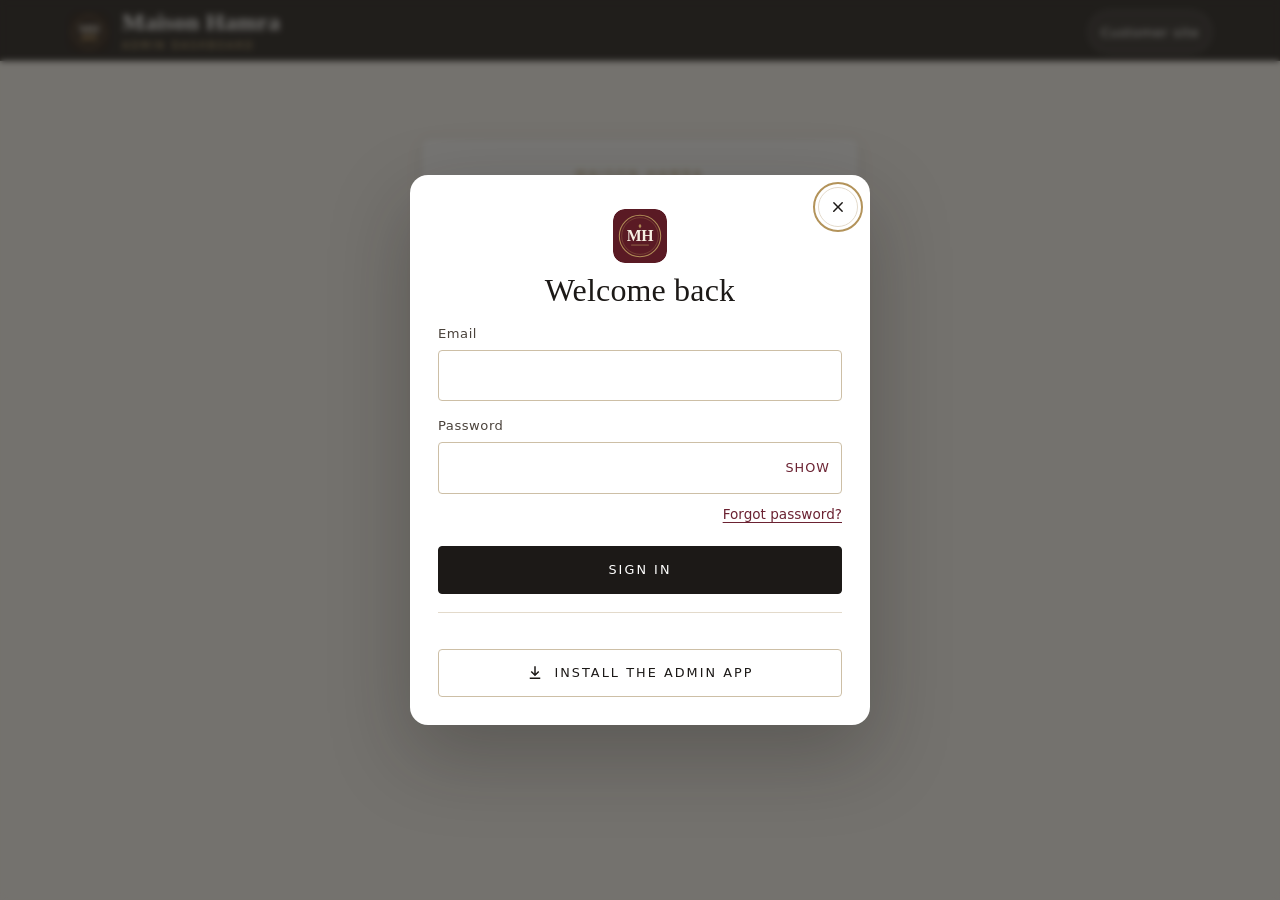
==== commit dc8cd59a: "Make the admin app installable from the sign-in screen; fix the info bar on small screens Admin inst" ====
--- a/admin/index.html
+++ b/admin/index.html
@@ -11,6 +11,10 @@
 <link rel="icon" href="../icons/admin.svg" type="image/svg+xml">
 <link rel="apple-touch-icon" href="../icons/admin-touch.png">
 <link rel="manifest" href="manifest.webmanifest">
+<meta name="mobile-web-app-capable" content="yes">
+<meta name="apple-mobile-web-app-capable" content="yes">
+<meta name="apple-mobile-web-app-title" content="MH Admin">
+<meta name="apple-mobile-web-app-status-bar-style" content="black">
 <link rel="preconnect" href="https://fonts.googleapis.com">
 <link rel="preconnect" href="https://fonts.gstatic.com" crossorigin>
 <link rel="stylesheet" href="https://fonts.googleapis.com/css2?family=Cormorant+Garamond:ital,wght@0,500;0,600;1,500&family=Jost:wght@300;400;500&display=swap">
@@ -54,6 +58,10 @@
     <p class="muted">This page is for Maison Hamra staff only.</p>
     <button class="btn wide" type="button" id="gate-signin">Sign in</button>
     <p class="form-msg err" id="gate-msg"></p>
+    <div class="install-card gate-install">
+      <button type="button" class="btn outline wide install-btn" data-install><i data-icon="download"></i><span>Install the admin app</span></button>
+      <p class="small install-help" hidden></p>
+    </div>
   </section>
 
   <section id="tab-reservations" class="tab" hidden>
@@ -225,6 +233,10 @@
     <button type="button" class="link right" id="a-forgot">Forgot password?</button>
     <button class="btn wide" id="auth-go" type="submit">Sign in</button>
     <p class="form-msg" id="auth-msg" role="status"></p>
+    <div class="install-card gate-install dlg-install">
+      <button type="button" class="btn outline wide install-btn" data-install><i data-icon="download"></i><span>Install the admin app</span></button>
+      <p class="small install-help" hidden></p>
+    </div>
   </form>
 </dialog>
 
--- a/css/admin.css
+++ b/css/admin.css
@@ -168,3 +168,9 @@
 .transcript .t-system { justify-self: center; max-width: 100%; background: none; color: var(--muted); font-size: 0.8rem; font-style: italic; text-align: center; }
 .transcript b { display: block; font-size: 0.68rem; color: var(--muted); text-transform: uppercase; letter-spacing: 0.08em; font-weight: 500; }
 @media (max-width: 560px) { .call > summary { grid-template-columns: 1fr auto; } .call-sum { grid-column: 1 / 3; } .call > summary time { grid-column: 1 / 3; } }
+
+/* install button under the sign-in button, before anyone signs in */
+.gate-install { display: grid; grid-template-columns: minmax(0, 1fr); gap: 10px; margin-top: 14px; }
+.gate-install .install-btn { justify-self: stretch; }
+.gate-install .install-help { grid-column: 1; text-align: left; }
+.dlg-install { margin-top: 18px; padding-top: 18px; border-top: 1px solid var(--line); }
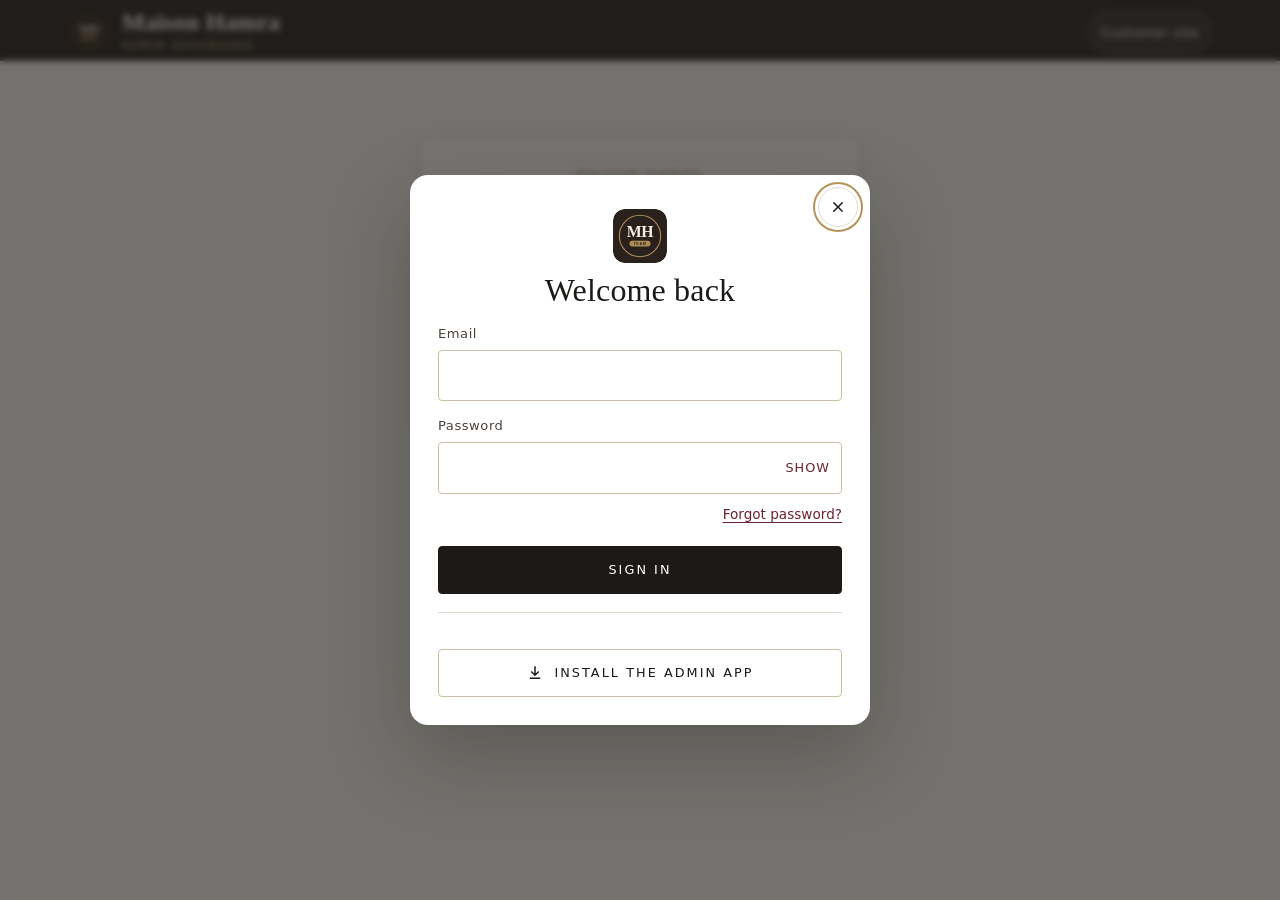
==== commit 752cbb12: "Make the admin app install as its own app, separate from the guest app - Admin manifest id is now /M" ====
--- a/admin/index.html
+++ b/admin/index.html
@@ -217,7 +217,7 @@
 <dialog id="auth-dlg" class="dlg" aria-labelledby="auth-title">
   <form id="auth-form" novalidate>
     <button type="button" class="dlg-x" id="auth-close" aria-label="Close"><i data-icon="close"></i></button>
-    <img src="../icons/icon.svg" alt="" width="54" height="54" class="dlg-logo">
+    <img src="../icons/admin.svg" alt="" width="54" height="54" class="dlg-logo">
     <h2 id="auth-title">Admin sign in</h2>
     <div class="tabs" id="auth-tabs" role="tablist"><button type="button" role="tab" data-mode="in">Sign in</button><button type="button" role="tab" data-mode="up">Create account</button></div>
     <div class="only-up" hidden>
